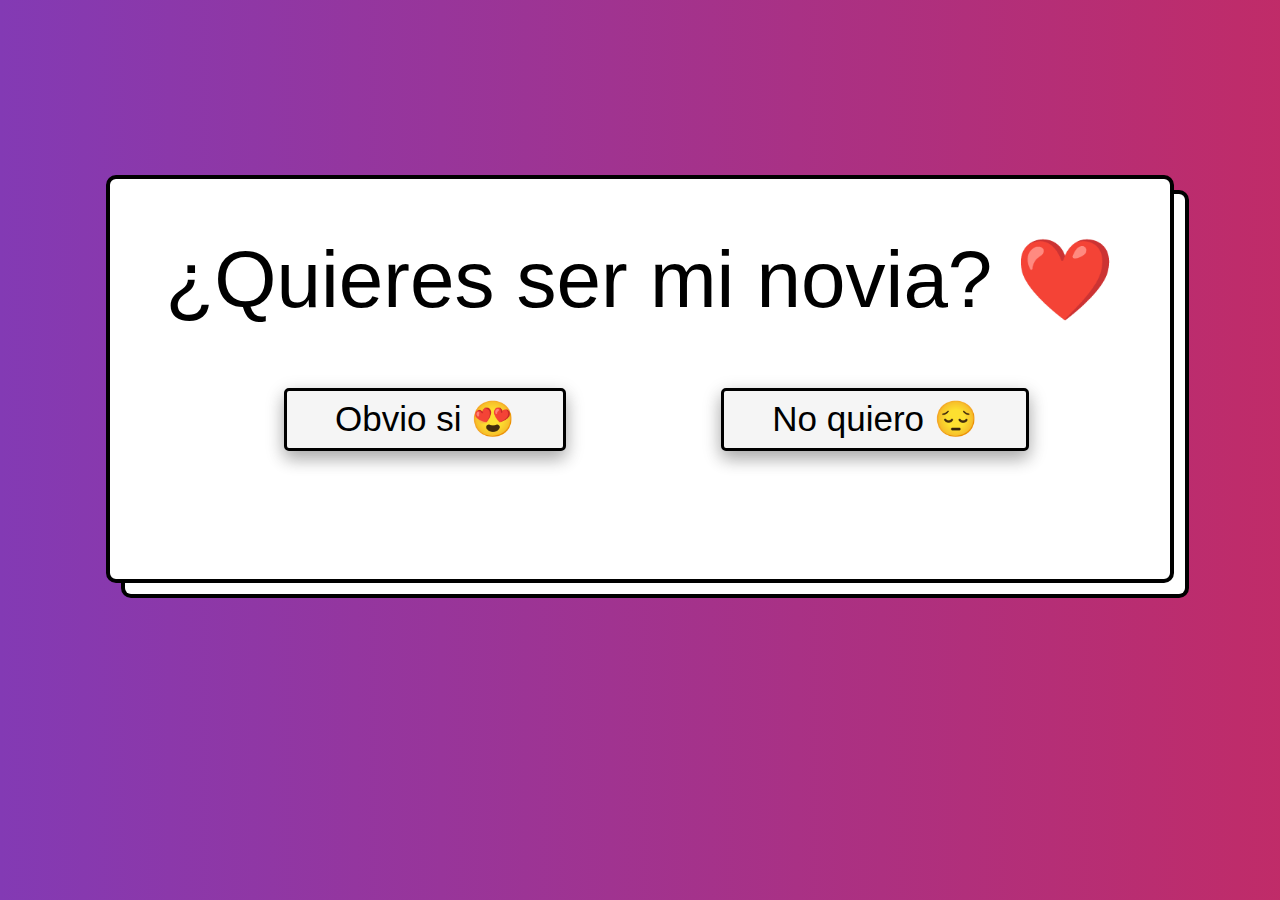
==== index.html @ fedcef58 "Pagina completa" ====
<!DOCTYPE html>
<html lang="en">
  <head>
    <meta charset="UTF-8" />
    <meta http-equiv="X-UA-Compatible" content="IE=edge" />
    <meta name="viewport" content="width=device-width, initial-scale=1.0" />
    <link rel="stylesheet" href="./styles.css" />
    <title>Shaden</title>
  </head>
  <body class="animated-background">
    <div class="card">
      <h1>¿Quieres ser mi novia? ❤️</h1>
      <button class="butt" onclick="window.location.href='./pagsi.html'">
        Obvio si 😍
      </button>
      <button class="buttno" onclick="window.location.href='./pagno.html'">No quiero 😔</button>
    </div>
  </body>
</html>
---- styles.css ----
.animated-background {
  background: linear-gradient(to right, #833ab4, #fd1d1d, #fcb045);
  background-size: 400% 400%;
  animation: animate-background 10s infinite ease-in-out;
}

@keyframes animated-background {
  0% {
    background-position: 0 50%;
  }
  50% {
    background-position: 100% 50%;
  }
  100% {
    background-position: 0 50%;
  }
}

.card {
  font-size: 40px;
  margin: 175px auto;
  font-family: "Gill Sans", "Gill Sans MT", Calibri, "Trebuchet MS", sans-serif;
  height: 400px;
  width: 1000px;
  padding-left: 30px;
  padding-right: 30px;
  background-color: white;
  border: solid 4px black;
  border-radius: 10px;
  box-shadow: 15px 15px 0 -4px white, 15px 15px black;
}

.card h1 {
  text-align: center;
  font-weight: 400;
}

.cardsi {
  text-align: center;
  font-size: 40px;
  margin: 70px auto;
  font-weight: 400;
  font-family: "Gill Sans", "Gill Sans MT", Calibri, "Trebuchet MS", sans-serif;
  height: 600px;
  width: 1000px;
  background-color: white;
  border: solid 4px black;
  border-radius: 10px;
  box-shadow: 15px 15px 0 -4px white, 15px 15px black;
}

.cardsi h1 {
  font-weight: 400;
}

.cardsi img {
  height: 250px;
  width: 250px;
  margin-bottom: 30px;
}

.cardno{
  text-align: center;
  font-size: 40px;
  margin: 70px auto;
  font-weight: 400;
  font-family: "Gill Sans", "Gill Sans MT", Calibri, "Trebuchet MS", sans-serif;
  height: 600px;
  width: 1000px;
  background-color: white;
  border: solid 4px black;
  border-radius: 10px;
  box-shadow: 15px 15px 0 -4px white, 15px 15px black;
}

.cardno h1,h2{
  font-weight: 400;
}

.cardno img{
  height: 250px;
  width: 250px;
  margin-bottom: 10px;
}

.cardtxt {
  text-align: justify;
  font-size: 16px;
  font-weight: lighter;
  margin: 15px auto;
  padding-left: 20px;
  padding-right: 20px;
  font-family: "Gill Sans", "Gill Sans MT", Calibri, "Trebuchet MS", sans-serif;
  height: 700px;
  width: 1200px;
  background-color: white;
  border: solid 4px black;
  border-radius: 10px;
  box-shadow: 15px 15px 0 -4px white, 15px 15px black;
}

.cardtxt h1 {
  text-align: center;
  font-weight: 400;
  margin-bottom: 50px;
}

.cardtxt p {
  font-size: 18px;
}

.cardtxt h2 {
  text-align: center;
  font-size: 45px;
  font-weight: 300;
  font-style: italic;
  margin-top: 10px;
}

.cardtxt h3 {
  font-size: 25px;
  text-align: center;
  font-weight: 400;
  font-style: italic;
}

button {
  font-family: "Gill Sans", "Gill Sans MT", Calibri, "Trebuchet MS", sans-serif;
  border: solid;
  background-color: whitesmoke;
  color: black;
  margin-top: 0.5rem;
  margin-left: 9rem;
  padding: 0.5rem 3rem;
  border-radius: 5px;
  font-weight: lighter;
  text-decoration: none;
  font-size: 35px;
  box-shadow: 0 8px 16px 0 rgba(0, 0, 0, 0.2), 0 6px 20px 0 rgba(0, 0, 0, 0.19);
  -webkit-transition-duration: 0.4s;
  transition-duration: 0.4s;
  cursor: pointer;
}

.texto {
  font-family: "Gill Sans", "Gill Sans MT", Calibri, "Trebuchet MS", sans-serif;
  border: solid;
  background-color: whitesmoke;
  color: black;
  margin-top: 0.5rem;
  margin-left: 2rem;
  padding: 0.5rem 3rem;
  border-radius: 5px;
  font-weight: 700px;
  text-decoration: none;
  font-size: 35px;
  box-shadow: 0 8px 16px 0 rgba(0, 0, 0, 0.2), 0 6px 20px 0 rgba(0, 0, 0, 0.19);
  -webkit-transition-duration: 0.4s;
  transition-duration: 0.4s;
  cursor: pointer;
}

.texto:hover {
  transition-duration: 0.3s;
  font-size: 50px;
  box-shadow: 0 12px 16px 0 rgba(0, 0, 0, 0.24),
    0 17px 50px 0 rgba(0, 0, 0, 0.19);
}

.buttno:hover {
  background-color: white;
  box-shadow: none;
  border: none;
  color: transparent;
  transition-duration: 0.2s;
  cursor: auto;
}

.butt:hover {
  transition-duration: 0.3s;
  font-size: 50px;
  box-shadow: 0 12px 16px 0 rgba(0, 0, 0, 0.24),
    0 17px 50px 0 rgba(0, 0, 0, 0.19);
}

.aud{
  display: block;
  margin-left: auto;
  margin-right: auto;
}

@media (max-width: 480px) {
  button {
    font-size: 25px;
    width: 300px;
    height: 80px;
    margin: 50px auto;
    margin-bottom: 80px;
  }

  .card {
    width: 300px;
    height: 650px;
    margin: 40px auto;
    font-size: 20px;
    box-shadow: 0 8px 16px 0 rgba(0, 0, 0, 0.2),
      0 6px 20px 0 rgba(0, 0, 0, 0.19);
  }

  .cardsi{
    width: 300px;
    height: 650px;
    margin: 40px auto;
    font-size: 20px;
    box-shadow: 0 8px 16px 0 rgba(0, 0, 0, 0.2),
      0 6px 20px 0 rgba(0, 0, 0, 0.19);
  }

  .cardno{
    width: 300px;
    height: 650px;
    margin: 40px auto;
    font-size: 20px;
    box-shadow: 0 8px 16px 0 rgba(0, 0, 0, 0.2),
      0 6px 20px 0 rgba(0, 0, 0, 0.19);
  }

  .texto{
    font-size: 25px;
    width: 250px;
    height: 80px;
    margin: 50px auto;
    margin-bottom: 80px;
  }

  .cardtxt{
    width: 300px;
    height: 900px;
    margin: 40px auto;
    font-size: 20px;
    box-shadow: 0 8px 16px 0 rgba(0, 0, 0, 0.2),
      0 6px 20px 0 rgba(0, 0, 0, 0.19);
  }

  .cardtxt h1{
    font-size: 20px;
    text-align: center;
    font-weight: 100;
    margin-bottom: 10px;
  }

  .cardtxt p {
    font-size: 12px;
  }

  .cardtxt h2 {
    text-align: center;
    font-size: 30px;
    font-weight: 100;
    font-style: italic;
    margin-top: 5px;
  }
  
  .cardtxt h3 {
    font-size: 25px;
    text-align: center;
    font-weight: 100;
    font-style: italic;
  }
}
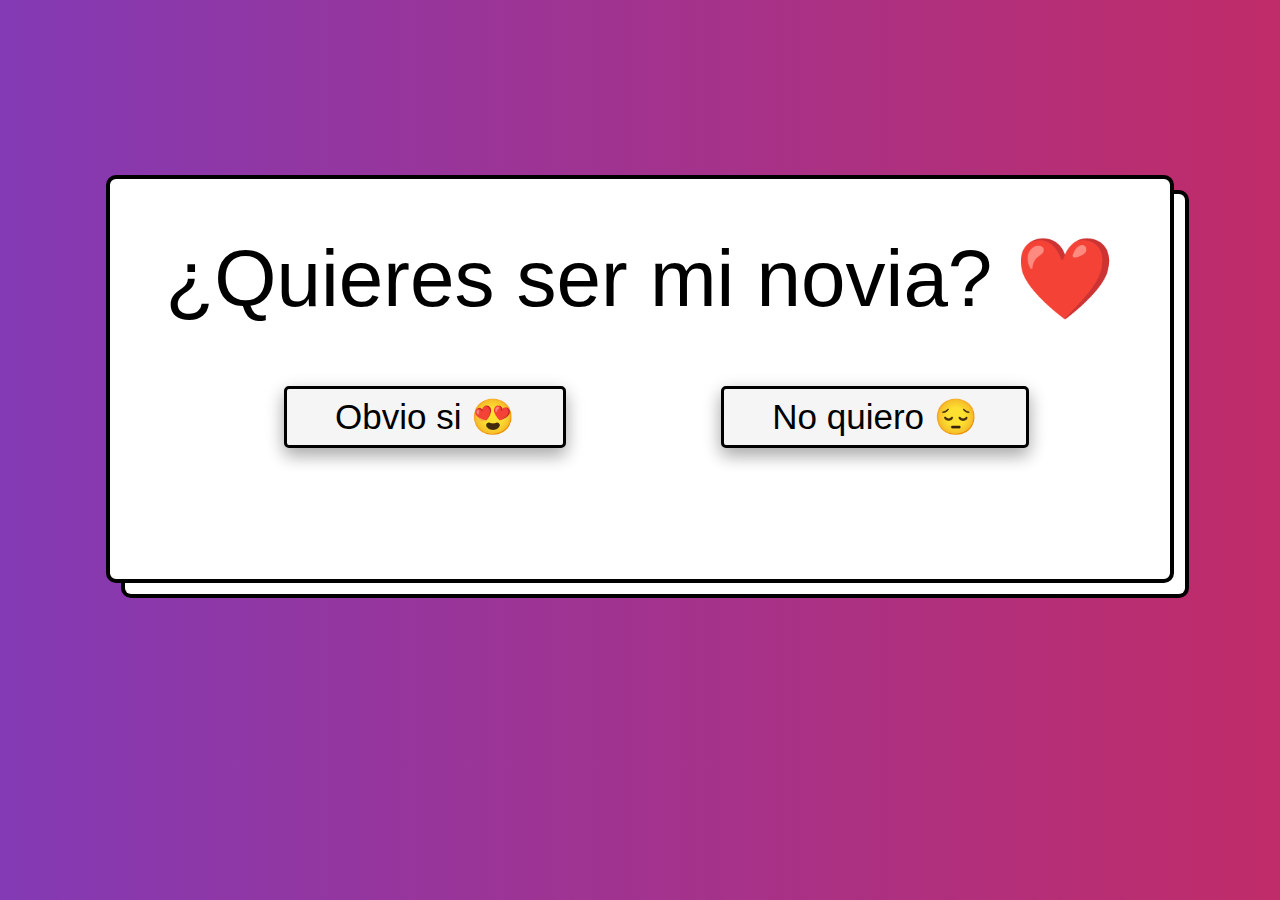
==== commit 22e800c0: "Normalize css" ====
--- a/index.html
+++ b/index.html
@@ -4,7 +4,10 @@
     <meta charset="UTF-8" />
     <meta http-equiv="X-UA-Compatible" content="IE=edge" />
     <meta name="viewport" content="width=device-width, initial-scale=1.0" />
-    <link rel="stylesheet" href="./styles.css" />
+    <link rel="preload" href="css/normalize.css" as="style" />
+    <link rel="stylesheet" href="css/normalize.css" />
+    <link rel="preload" href="css/styles.css" as="style">
+    <link rel="stylesheet" href="css/styles.css" />
     <title>Shaden</title>
   </head>
   <body class="animated-background">
--- a/css/styles.css
+++ b/css/styles.css
@@ -0,0 +1,270 @@
+.animated-background {
+  background: linear-gradient(to right, #833ab4, #fd1d1d, #fcb045);
+  background-size: 400% 400%;
+  animation: animate-background 10s infinite ease-in-out;
+}
+
+@keyframes animated-background {
+  0% {
+    background-position: 0 50%;
+  }
+  50% {
+    background-position: 100% 50%;
+  }
+  100% {
+    background-position: 0 50%;
+  }
+}
+
+.card {
+  font-size: 40px;
+  margin: 175px auto;
+  font-family: "Gill Sans", "Gill Sans MT", Calibri, "Trebuchet MS", sans-serif;
+  height: 400px;
+  width: 1000px;
+  padding-left: 30px;
+  padding-right: 30px;
+  background-color: white;
+  border: solid 4px black;
+  border-radius: 10px;
+  box-shadow: 15px 15px 0 -4px white, 15px 15px black;
+}
+
+.card h1 {
+  text-align: center;
+  font-weight: 400;
+}
+
+.cardsi {
+  text-align: center;
+  font-size: 40px;
+  margin: 70px auto;
+  font-weight: 400;
+  font-family: "Gill Sans", "Gill Sans MT", Calibri, "Trebuchet MS", sans-serif;
+  height: 600px;
+  width: 1000px;
+  background-color: white;
+  border: solid 4px black;
+  border-radius: 10px;
+  box-shadow: 15px 15px 0 -4px white, 15px 15px black;
+}
+
+.cardsi h1 {
+  font-weight: 400;
+}
+
+.cardsi img {
+  height: 250px;
+  width: 250px;
+  margin-bottom: 30px;
+}
+
+.cardno{
+  text-align: center;
+  font-size: 40px;
+  margin: 70px auto;
+  font-weight: 400;
+  font-family: "Gill Sans", "Gill Sans MT", Calibri, "Trebuchet MS", sans-serif;
+  height: 600px;
+  width: 1000px;
+  background-color: white;
+  border: solid 4px black;
+  border-radius: 10px;
+  box-shadow: 15px 15px 0 -4px white, 15px 15px black;
+}
+
+.cardno h1,h2{
+  font-weight: 400;
+}
+
+.cardno img{
+  height: 250px;
+  width: 250px;
+  margin-bottom: 10px;
+}
+
+.cardtxt {
+  text-align: justify;
+  font-size: 16px;
+  font-weight: lighter;
+  margin: 15px auto;
+  padding-left: 20px;
+  padding-right: 20px;
+  font-family: "Gill Sans", "Gill Sans MT", Calibri, "Trebuchet MS", sans-serif;
+  height: 700px;
+  width: 1200px;
+  background-color: white;
+  border: solid 4px black;
+  border-radius: 10px;
+  box-shadow: 15px 15px 0 -4px white, 15px 15px black;
+}
+
+.cardtxt h1 {
+  text-align: center;
+  font-weight: 400;
+  margin-bottom: 50px;
+}
+
+.cardtxt p {
+  font-size: 18px;
+}
+
+.cardtxt h2 {
+  text-align: center;
+  font-size: 45px;
+  font-weight: 300;
+  font-style: italic;
+  margin-top: 10px;
+}
+
+.cardtxt h3 {
+  font-size: 25px;
+  text-align: center;
+  font-weight: 400;
+  font-style: italic;
+}
+
+button {
+  font-family: "Gill Sans", "Gill Sans MT", Calibri, "Trebuchet MS", sans-serif;
+  border: solid;
+  background-color: whitesmoke;
+  color: black;
+  margin-top: 0.5rem;
+  margin-left: 9rem;
+  padding: 0.5rem 3rem;
+  border-radius: 5px;
+  font-weight: lighter;
+  text-decoration: none;
+  font-size: 35px;
+  box-shadow: 0 8px 16px 0 rgba(0, 0, 0, 0.2), 0 6px 20px 0 rgba(0, 0, 0, 0.19);
+  -webkit-transition-duration: 0.4s;
+  transition-duration: 0.4s;
+  cursor: pointer;
+}
+
+.texto {
+  font-family: "Gill Sans", "Gill Sans MT", Calibri, "Trebuchet MS", sans-serif;
+  border: solid;
+  background-color: whitesmoke;
+  color: black;
+  margin-top: 0.5rem;
+  margin-left: 2rem;
+  padding: 0.5rem 3rem;
+  border-radius: 5px;
+  font-weight: 700px;
+  text-decoration: none;
+  font-size: 35px;
+  box-shadow: 0 8px 16px 0 rgba(0, 0, 0, 0.2), 0 6px 20px 0 rgba(0, 0, 0, 0.19);
+  -webkit-transition-duration: 0.4s;
+  transition-duration: 0.4s;
+  cursor: pointer;
+}
+
+.texto:hover {
+  transition-duration: 0.3s;
+  font-size: 50px;
+  box-shadow: 0 12px 16px 0 rgba(0, 0, 0, 0.24),
+    0 17px 50px 0 rgba(0, 0, 0, 0.19);
+}
+
+.buttno:hover {
+  background-color: white;
+  box-shadow: none;
+  border: none;
+  color: transparent;
+  transition-duration: 0.2s;
+  cursor: auto;
+}
+
+.butt:hover {
+  transition-duration: 0.3s;
+  font-size: 50px;
+  box-shadow: 0 12px 16px 0 rgba(0, 0, 0, 0.24),
+    0 17px 50px 0 rgba(0, 0, 0, 0.19);
+}
+
+.aud{
+  display: block;
+  margin-left: auto;
+  margin-right: auto;
+}
+
+@media (max-width: 480px) {
+  button {
+    font-size: 25px;
+    width: 300px;
+    height: 80px;
+    margin: 50px auto;
+    margin-bottom: 80px;
+  }
+
+  .card {
+    width: 300px;
+    height: 650px;
+    margin: 40px auto;
+    font-size: 20px;
+    box-shadow: 0 8px 16px 0 rgba(0, 0, 0, 0.2),
+      0 6px 20px 0 rgba(0, 0, 0, 0.19);
+  }
+
+  .cardsi{
+    width: 300px;
+    height: 650px;
+    margin: 40px auto;
+    font-size: 20px;
+    box-shadow: 0 8px 16px 0 rgba(0, 0, 0, 0.2),
+      0 6px 20px 0 rgba(0, 0, 0, 0.19);
+  }
+
+  .cardno{
+    width: 300px;
+    height: 650px;
+    margin: 40px auto;
+    font-size: 20px;
+    box-shadow: 0 8px 16px 0 rgba(0, 0, 0, 0.2),
+      0 6px 20px 0 rgba(0, 0, 0, 0.19);
+  }
+
+  .texto{
+    font-size: 25px;
+    width: 250px;
+    height: 80px;
+    margin: 50px auto;
+    margin-bottom: 80px;
+  }
+
+  .cardtxt{
+    width: 300px;
+    height: 900px;
+    margin: 40px auto;
+    font-size: 20px;
+    box-shadow: 0 8px 16px 0 rgba(0, 0, 0, 0.2),
+      0 6px 20px 0 rgba(0, 0, 0, 0.19);
+  }
+
+  .cardtxt h1{
+    font-size: 20px;
+    text-align: center;
+    font-weight: 100;
+    margin-bottom: 10px;
+  }
+
+  .cardtxt p {
+    font-size: 12px;
+  }
+
+  .cardtxt h2 {
+    text-align: center;
+    font-size: 30px;
+    font-weight: 100;
+    font-style: italic;
+    margin-top: 5px;
+  }
+  
+  .cardtxt h3 {
+    font-size: 25px;
+    text-align: center;
+    font-weight: 100;
+    font-style: italic;
+  }
+}
--- a/css/styles.css
+++ b/css/styles.css
@@ -0,0 +1,270 @@
+.animated-background {
+  background: linear-gradient(to right, #833ab4, #fd1d1d, #fcb045);
+  background-size: 400% 400%;
+  animation: animate-background 10s infinite ease-in-out;
+}
+
+@keyframes animated-background {
+  0% {
+    background-position: 0 50%;
+  }
+  50% {
+    background-position: 100% 50%;
+  }
+  100% {
+    background-position: 0 50%;
+  }
+}
+
+.card {
+  font-size: 40px;
+  margin: 175px auto;
+  font-family: "Gill Sans", "Gill Sans MT", Calibri, "Trebuchet MS", sans-serif;
+  height: 400px;
+  width: 1000px;
+  padding-left: 30px;
+  padding-right: 30px;
+  background-color: white;
+  border: solid 4px black;
+  border-radius: 10px;
+  box-shadow: 15px 15px 0 -4px white, 15px 15px black;
+}
+
+.card h1 {
+  text-align: center;
+  font-weight: 400;
+}
+
+.cardsi {
+  text-align: center;
+  font-size: 40px;
+  margin: 70px auto;
+  font-weight: 400;
+  font-family: "Gill Sans", "Gill Sans MT", Calibri, "Trebuchet MS", sans-serif;
+  height: 600px;
+  width: 1000px;
+  background-color: white;
+  border: solid 4px black;
+  border-radius: 10px;
+  box-shadow: 15px 15px 0 -4px white, 15px 15px black;
+}
+
+.cardsi h1 {
+  font-weight: 400;
+}
+
+.cardsi img {
+  height: 250px;
+  width: 250px;
+  margin-bottom: 30px;
+}
+
+.cardno{
+  text-align: center;
+  font-size: 40px;
+  margin: 70px auto;
+  font-weight: 400;
+  font-family: "Gill Sans", "Gill Sans MT", Calibri, "Trebuchet MS", sans-serif;
+  height: 600px;
+  width: 1000px;
+  background-color: white;
+  border: solid 4px black;
+  border-radius: 10px;
+  box-shadow: 15px 15px 0 -4px white, 15px 15px black;
+}
+
+.cardno h1,h2{
+  font-weight: 400;
+}
+
+.cardno img{
+  height: 250px;
+  width: 250px;
+  margin-bottom: 10px;
+}
+
+.cardtxt {
+  text-align: justify;
+  font-size: 16px;
+  font-weight: lighter;
+  margin: 15px auto;
+  padding-left: 20px;
+  padding-right: 20px;
+  font-family: "Gill Sans", "Gill Sans MT", Calibri, "Trebuchet MS", sans-serif;
+  height: 700px;
+  width: 1200px;
+  background-color: white;
+  border: solid 4px black;
+  border-radius: 10px;
+  box-shadow: 15px 15px 0 -4px white, 15px 15px black;
+}
+
+.cardtxt h1 {
+  text-align: center;
+  font-weight: 400;
+  margin-bottom: 50px;
+}
+
+.cardtxt p {
+  font-size: 18px;
+}
+
+.cardtxt h2 {
+  text-align: center;
+  font-size: 45px;
+  font-weight: 300;
+  font-style: italic;
+  margin-top: 10px;
+}
+
+.cardtxt h3 {
+  font-size: 25px;
+  text-align: center;
+  font-weight: 400;
+  font-style: italic;
+}
+
+button {
+  font-family: "Gill Sans", "Gill Sans MT", Calibri, "Trebuchet MS", sans-serif;
+  border: solid;
+  background-color: whitesmoke;
+  color: black;
+  margin-top: 0.5rem;
+  margin-left: 9rem;
+  padding: 0.5rem 3rem;
+  border-radius: 5px;
+  font-weight: lighter;
+  text-decoration: none;
+  font-size: 35px;
+  box-shadow: 0 8px 16px 0 rgba(0, 0, 0, 0.2), 0 6px 20px 0 rgba(0, 0, 0, 0.19);
+  -webkit-transition-duration: 0.4s;
+  transition-duration: 0.4s;
+  cursor: pointer;
+}
+
+.texto {
+  font-family: "Gill Sans", "Gill Sans MT", Calibri, "Trebuchet MS", sans-serif;
+  border: solid;
+  background-color: whitesmoke;
+  color: black;
+  margin-top: 0.5rem;
+  margin-left: 2rem;
+  padding: 0.5rem 3rem;
+  border-radius: 5px;
+  font-weight: 700px;
+  text-decoration: none;
+  font-size: 35px;
+  box-shadow: 0 8px 16px 0 rgba(0, 0, 0, 0.2), 0 6px 20px 0 rgba(0, 0, 0, 0.19);
+  -webkit-transition-duration: 0.4s;
+  transition-duration: 0.4s;
+  cursor: pointer;
+}
+
+.texto:hover {
+  transition-duration: 0.3s;
+  font-size: 50px;
+  box-shadow: 0 12px 16px 0 rgba(0, 0, 0, 0.24),
+    0 17px 50px 0 rgba(0, 0, 0, 0.19);
+}
+
+.buttno:hover {
+  background-color: white;
+  box-shadow: none;
+  border: none;
+  color: transparent;
+  transition-duration: 0.2s;
+  cursor: auto;
+}
+
+.butt:hover {
+  transition-duration: 0.3s;
+  font-size: 50px;
+  box-shadow: 0 12px 16px 0 rgba(0, 0, 0, 0.24),
+    0 17px 50px 0 rgba(0, 0, 0, 0.19);
+}
+
+.aud{
+  display: block;
+  margin-left: auto;
+  margin-right: auto;
+}
+
+@media (max-width: 480px) {
+  button {
+    font-size: 25px;
+    width: 300px;
+    height: 80px;
+    margin: 50px auto;
+    margin-bottom: 80px;
+  }
+
+  .card {
+    width: 300px;
+    height: 650px;
+    margin: 40px auto;
+    font-size: 20px;
+    box-shadow: 0 8px 16px 0 rgba(0, 0, 0, 0.2),
+      0 6px 20px 0 rgba(0, 0, 0, 0.19);
+  }
+
+  .cardsi{
+    width: 300px;
+    height: 650px;
+    margin: 40px auto;
+    font-size: 20px;
+    box-shadow: 0 8px 16px 0 rgba(0, 0, 0, 0.2),
+      0 6px 20px 0 rgba(0, 0, 0, 0.19);
+  }
+
+  .cardno{
+    width: 300px;
+    height: 650px;
+    margin: 40px auto;
+    font-size: 20px;
+    box-shadow: 0 8px 16px 0 rgba(0, 0, 0, 0.2),
+      0 6px 20px 0 rgba(0, 0, 0, 0.19);
+  }
+
+  .texto{
+    font-size: 25px;
+    width: 250px;
+    height: 80px;
+    margin: 50px auto;
+    margin-bottom: 80px;
+  }
+
+  .cardtxt{
+    width: 300px;
+    height: 900px;
+    margin: 40px auto;
+    font-size: 20px;
+    box-shadow: 0 8px 16px 0 rgba(0, 0, 0, 0.2),
+      0 6px 20px 0 rgba(0, 0, 0, 0.19);
+  }
+
+  .cardtxt h1{
+    font-size: 20px;
+    text-align: center;
+    font-weight: 100;
+    margin-bottom: 10px;
+  }
+
+  .cardtxt p {
+    font-size: 12px;
+  }
+
+  .cardtxt h2 {
+    text-align: center;
+    font-size: 30px;
+    font-weight: 100;
+    font-style: italic;
+    margin-top: 5px;
+  }
+  
+  .cardtxt h3 {
+    font-size: 25px;
+    text-align: center;
+    font-weight: 100;
+    font-style: italic;
+  }
+}
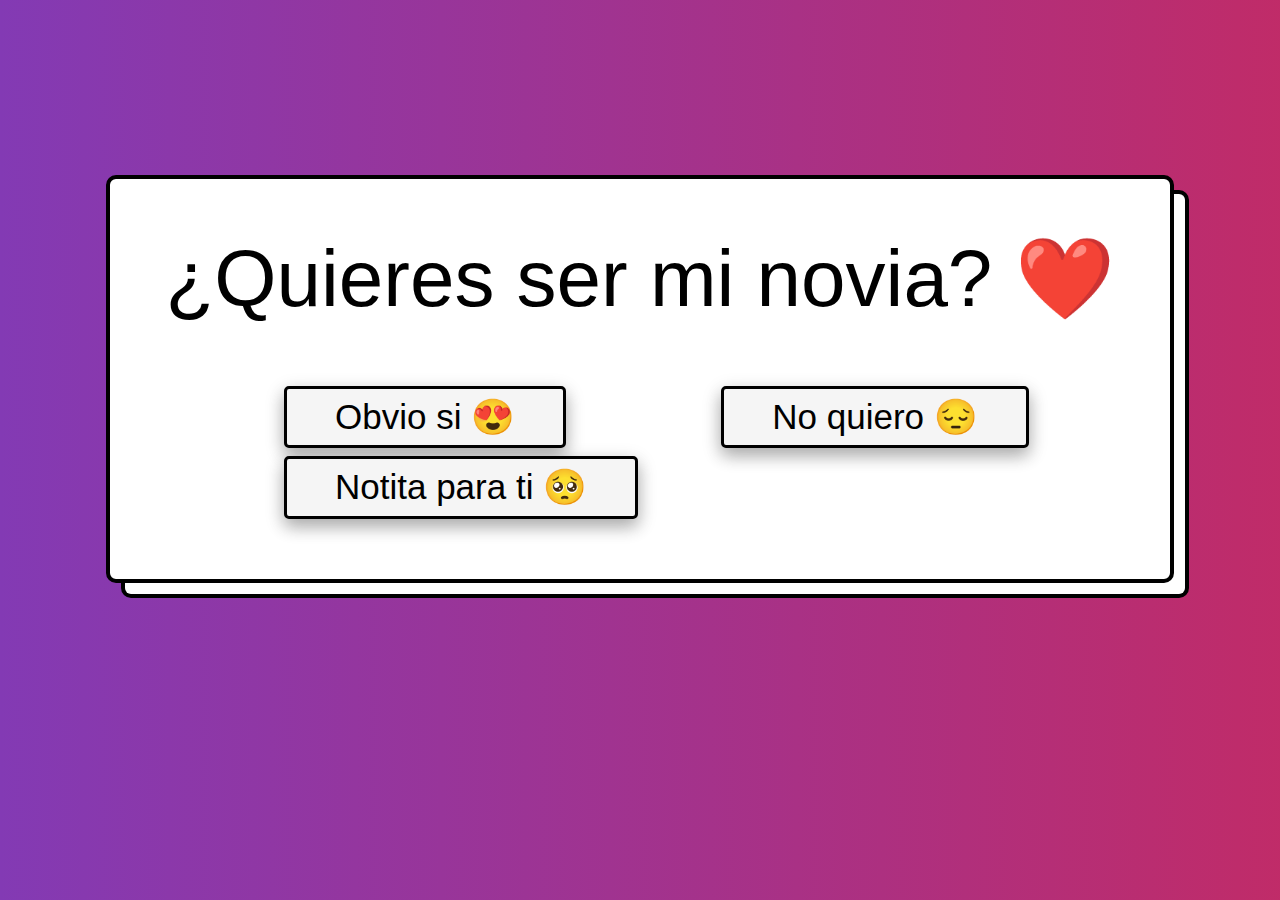
==== commit 0415f4de: "nueva pag, funcion js" ====
--- a/index.html
+++ b/index.html
@@ -17,6 +17,7 @@
         Obvio si 😍
       </button>
       <button class="buttno" onclick="window.location.href='./pagno.html'">No quiero 😔</button>
+      <button class="butt" onclick="window.location.href='./perdon.html'">Notita para ti 🥺</button>
     </div>
   </body>
 </html>
--- a/css/styles.css
+++ b/css/styles.css
@@ -142,6 +142,16 @@
   cursor: pointer;
 }
 
+.cardtxt button{
+  font-size: 20px;
+  margin-left: 35%;
+  margin-bottom: 10px;
+}
+
+.cardtxt img{
+  margin-left: 25%;
+}
+
 .texto {
   font-family: "Gill Sans", "Gill Sans MT", Calibri, "Trebuchet MS", sans-serif;
   border: solid;
@@ -267,4 +277,4 @@
     font-weight: 100;
     font-style: italic;
   }
-}
+}--- a/css/styles.css
+++ b/css/styles.css
@@ -142,6 +142,16 @@
   cursor: pointer;
 }
 
+.cardtxt button{
+  font-size: 20px;
+  margin-left: 35%;
+  margin-bottom: 10px;
+}
+
+.cardtxt img{
+  margin-left: 25%;
+}
+
 .texto {
   font-family: "Gill Sans", "Gill Sans MT", Calibri, "Trebuchet MS", sans-serif;
   border: solid;
@@ -267,4 +277,4 @@
     font-weight: 100;
     font-style: italic;
   }
-}
+}